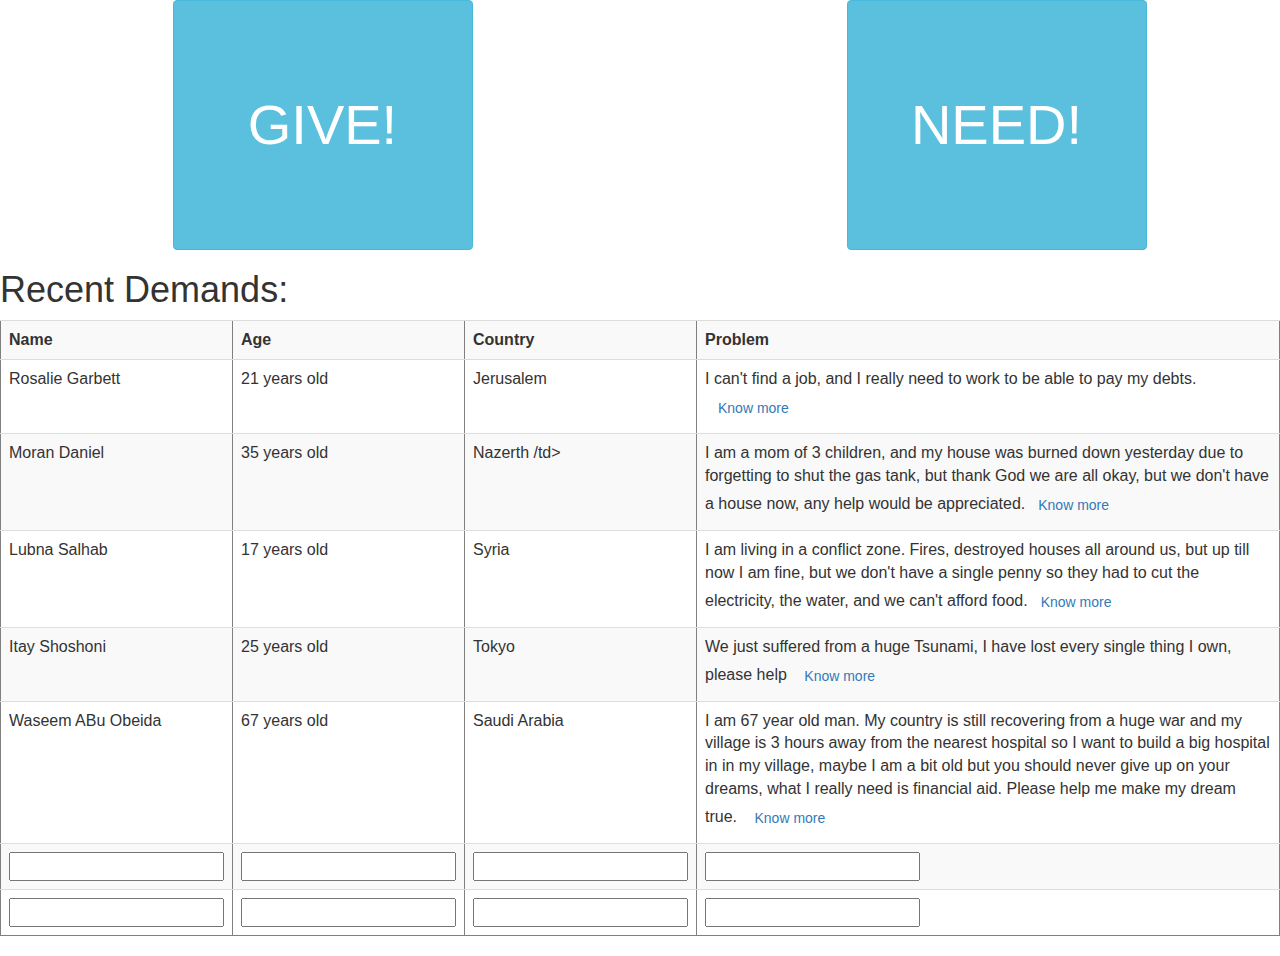
==== index.html @ 5c78fcf6 "Edited index, last thing" ====
<DOCTYPE! html>
<html>
	<head>
		<link rel="stylesheet" type="text/css" href="index.css">
		<link rel="stylesheet" href="http://maxcdn.bootstrapcdn.com/bootstrap/3.2.0/css/bootstrap.min.css">
		
	</head>
	<body>
		<div class="center">
			<div class="container-fluid"> 
				<div><button type="button" id="give" class="btn btn-info col-md-4 col-md-offset-1">GIVE!</button></div>
				<div><button type ="button"ID="need" class="btn btn-info col-md-4 col-md-offset-4">NEED!</button></div>
			</div>
		</div>
		<h1>Recent Demands:</h1>
		<table class="table table-striped" border="1" >
			<tr>
				<th>Name</th>
				<th>Age</th>
				<th>Country</th>
				<th>Problem</th>
			</tr>
			<tr>
      			<td>Rosalie Garbett</td>
      			<td>21 years old</td>
      			<td> Jerusalem</td>
      			<td>I can't find a job, and I really need to work to be able to pay my debts. <button type="button" class="btn btn-link">Know more</button></td>
  			 </tr>
  			 <tr>
      			<td>Moran Daniel</td>
      			<td>35 years old</td>
      			<td> Nazerth /td>
      			<td>I am a mom of 3 children, and my house was burned down yesterday due to forgetting to shut the gas tank, but thank God we are all okay, but we don't have a house now, any help would be appreciated.<button type="button" class="btn btn-link">Know more</button></td>
  			 <tr>
      			<td>Lubna Salhab</td>
      			<td> 17 years old </td>
      			<td> Syria </td>
      			<td> I am living in a conflict zone. Fires, destroyed houses all around us, but up till now I am fine, but we don't have a single penny so they had to cut the electricity, the water, and we can't afford food.<button type="button" class="btn btn-link">Know more</button></td>
  			 </tr
  			 <tr>
      			<td>Itay Shoshoni</td>
      			<td> 25 years old </td>
      			<td> Tokyo </td>
      			<td> We just suffered from a huge Tsunami, I have lost every single thing I own, please help <button type="button" class="btn btn-link">Know more</button></td>
  			 </tr>
  			 <tr>
      			<td>Waseem ABu Obeida</td>
      			<td> 67 years old </td>
      			<td> Saudi Arabia </td>
      			<td> I am 67 year old man. My country is still recovering from a huge war and my village is 3 hours away from the nearest hospital so I want to build a big hospital in in my village, maybe I am a bit old but you should never give up on your dreams, what I really need is financial aid. Please help me make my dream true. <button type="button" class="btn btn-link">Know more</button></td>
  			 </tr>
  			 <tr>
      			<td><input type="text" width="100%"></td>
      			<td><input type="text" width="100%"></td>
      			<td><input type="text" width="100%"></td>
      			<td><input type="text" width="100%"></td>
  			 </tr>
  			 <tr>
      			<td><input type="text" width="100%"></td>
      			<td><input type="text" width="100%"></td>
      			<td><input type="text" width="100%"></td>
      			<td><input type="text" width="100%"></td>
  			 </tr>
  			
		</table>
	</body>
</html>
---- index.css ----
#give{
	width: 300px;
	height:250px;
	/*margin-left: 190px;*/
	font-size: 400%;

}
#need{
	width: 300px;
	height: 250px;
	/*margin-left: 300px;*/
	font-size: 400%;
}
.center{
	width: 90%;
	margin: auto;
}
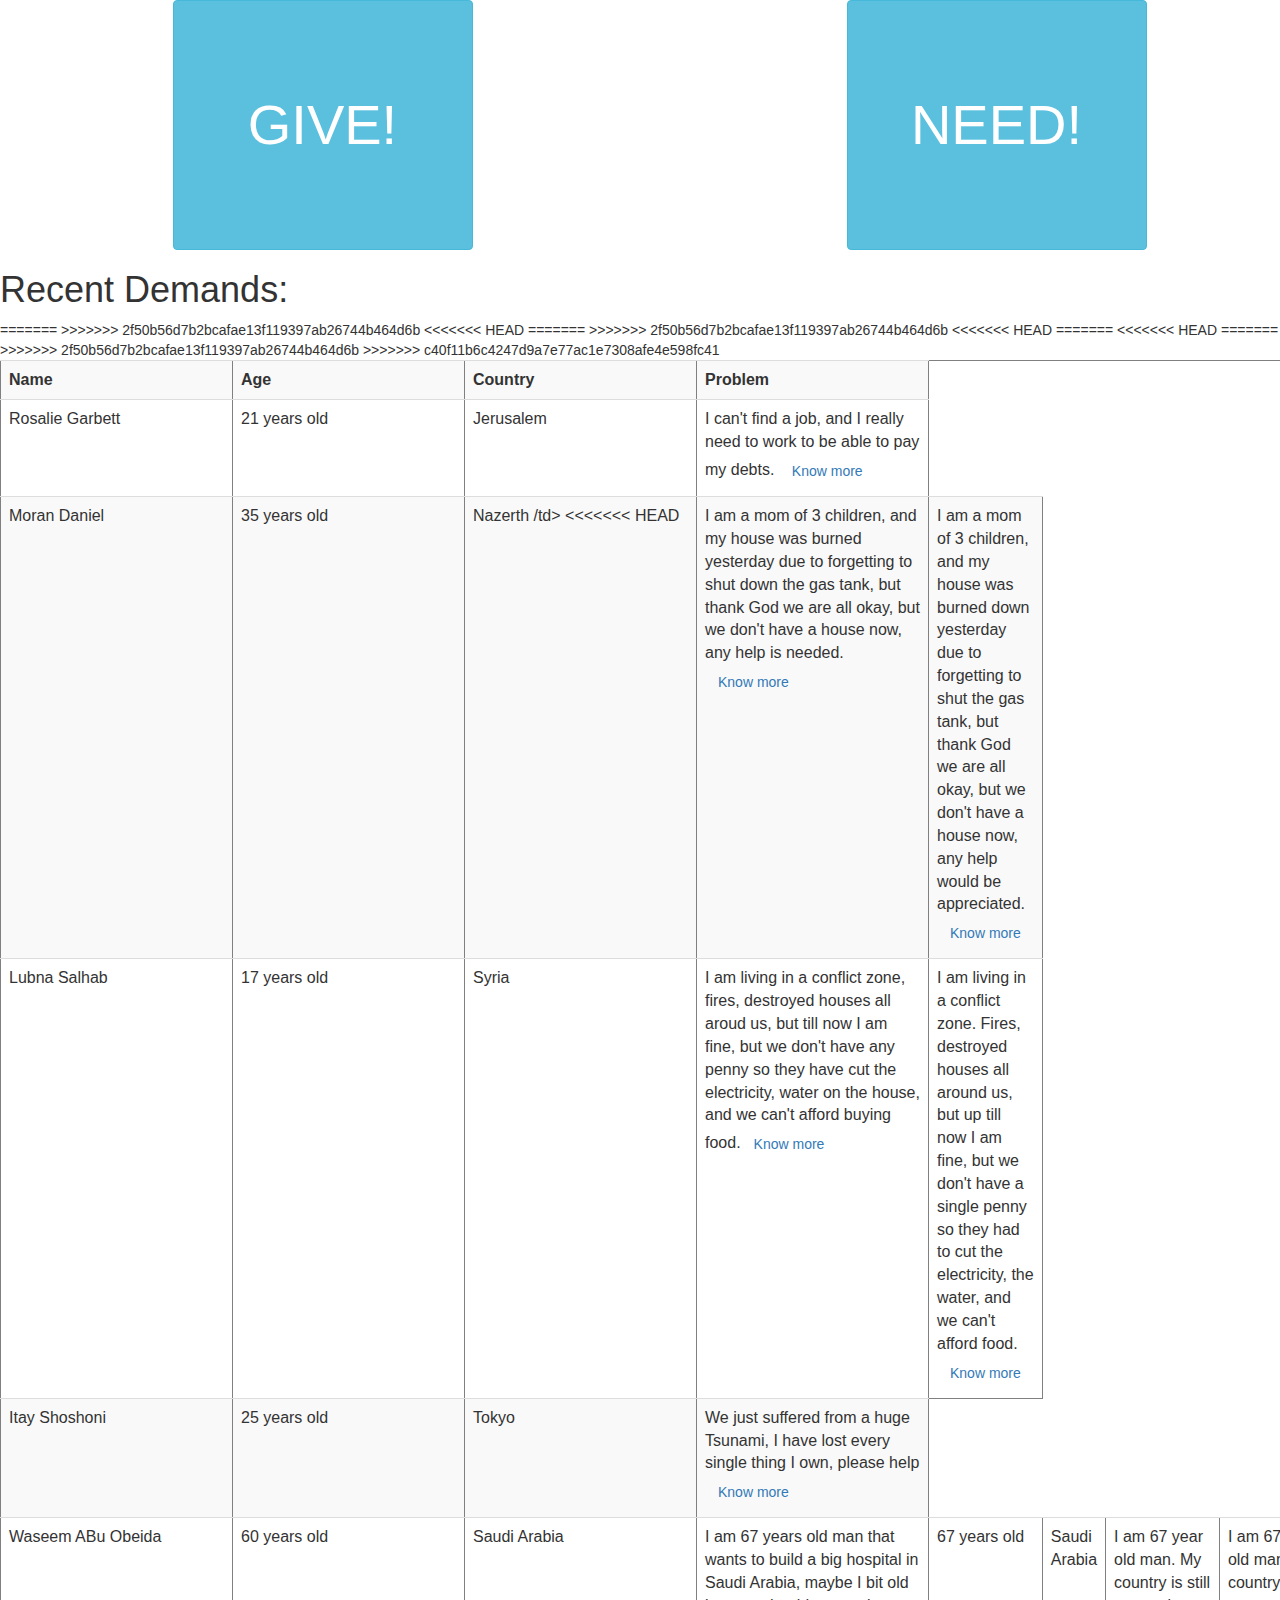
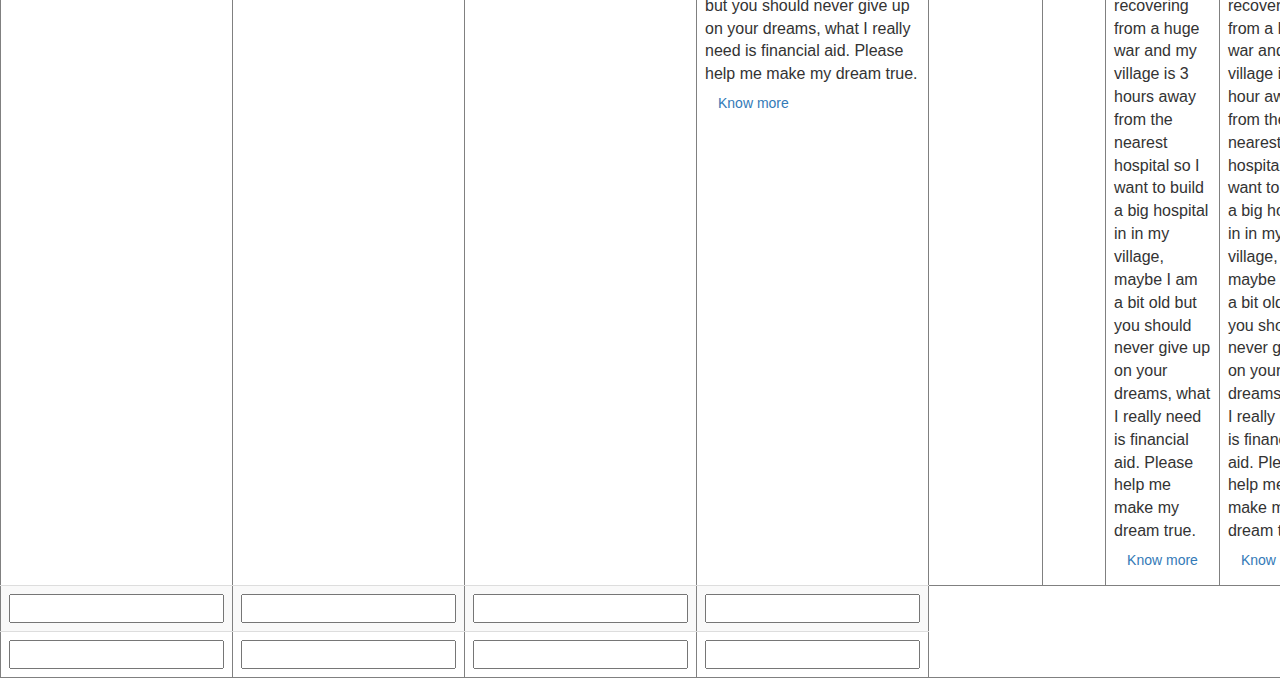
==== commit 47abbea8: "Edited index, last thing" ====
--- a/index.html
+++ b/index.html
@@ -30,12 +30,20 @@
       			<td>Moran Daniel</td>
       			<td>35 years old</td>
       			<td> Nazerth /td>
+<<<<<<< HEAD
+      			<td>I am a mom of 3 children, and my house was burned yesterday due to forgetting to shut down the gas tank, but thank God we are all okay, but we don't have a house now, any help is needed.<button type="button" class="btn btn-link">Know more</button></td>
+=======
       			<td>I am a mom of 3 children, and my house was burned down yesterday due to forgetting to shut the gas tank, but thank God we are all okay, but we don't have a house now, any help would be appreciated.<button type="button" class="btn btn-link">Know more</button></td>
+>>>>>>> 2f50b56d7b2bcafae13f119397ab26744b464d6b
   			 <tr>
       			<td>Lubna Salhab</td>
       			<td> 17 years old </td>
       			<td> Syria </td>
+<<<<<<< HEAD
+      			<td> I am living in a conflict zone, fires, destroyed houses all aroud us, but till now I am fine, but we don't have any penny so they have cut the electricity, water on the house, and we can't afford buying food.<button type="button" class="btn btn-link">Know more</button></td>
+=======
       			<td> I am living in a conflict zone. Fires, destroyed houses all around us, but up till now I am fine, but we don't have a single penny so they had to cut the electricity, the water, and we can't afford food.<button type="button" class="btn btn-link">Know more</button></td>
+>>>>>>> 2f50b56d7b2bcafae13f119397ab26744b464d6b
   			 </tr
   			 <tr>
       			<td>Itay Shoshoni</td>
@@ -45,9 +53,19 @@
   			 </tr>
   			 <tr>
       			<td>Waseem ABu Obeida</td>
+<<<<<<< HEAD
+      			<td> 60 years old </td>
+      			<td> Saudi Arabia </td>
+      			<td> I am 67 years old man that wants to build a big hospital in Saudi Arabia, maybe I bit old but you should never give up on your dreams, what I really need is financial aid. Please help me make my dream true. <button type="button" class="btn btn-link">Know more</button></td>
+=======
       			<td> 67 years old </td>
       			<td> Saudi Arabia </td>
+<<<<<<< HEAD
       			<td> I am 67 year old man. My country is still recovering from a huge war and my village is 3 hours away from the nearest hospital so I want to build a big hospital in in my village, maybe I am a bit old but you should never give up on your dreams, what I really need is financial aid. Please help me make my dream true. <button type="button" class="btn btn-link">Know more</button></td>
+=======
+      			<td> I am 67 year old man. My country is still recovering from a huge war and my village is 1 hour away from the nearest hospital so I want to build a big hospital in in my village, maybe I am a bit old but you should never give up on your dreams, what I really need is financial aid. Please help me make my dream true. <button type="button" class="btn btn-link">Know more</button></td>
+>>>>>>> 2f50b56d7b2bcafae13f119397ab26744b464d6b
+>>>>>>> c40f11b6c4247d9a7e77ac1e7308afe4e598fc41
   			 </tr>
   			 <tr>
       			<td><input type="text" width="100%"></td>
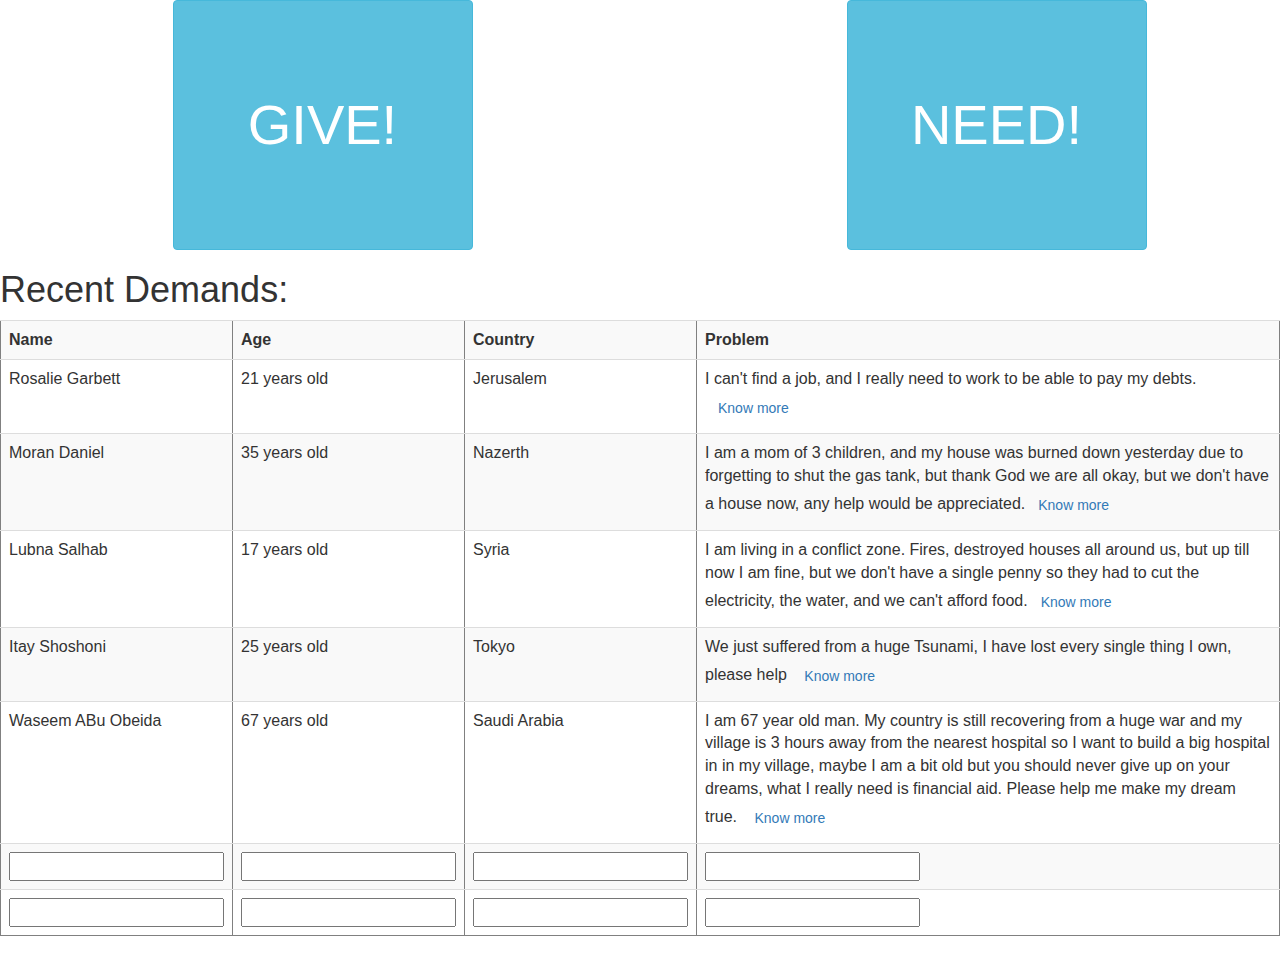
==== commit 5469518c: "Finished Index" ====
--- a/index.html
+++ b/index.html
@@ -29,22 +29,15 @@
   			 <tr>
       			<td>Moran Daniel</td>
       			<td>35 years old</td>
-      			<td> Nazerth /td>
-<<<<<<< HEAD
-      			<td>I am a mom of 3 children, and my house was burned yesterday due to forgetting to shut down the gas tank, but thank God we are all okay, but we don't have a house now, any help is needed.<button type="button" class="btn btn-link">Know more</button></td>
-=======
+      			<td> Nazerth </td>
+
       			<td>I am a mom of 3 children, and my house was burned down yesterday due to forgetting to shut the gas tank, but thank God we are all okay, but we don't have a house now, any help would be appreciated.<button type="button" class="btn btn-link">Know more</button></td>
->>>>>>> 2f50b56d7b2bcafae13f119397ab26744b464d6b
   			 <tr>
       			<td>Lubna Salhab</td>
       			<td> 17 years old </td>
       			<td> Syria </td>
-<<<<<<< HEAD
-      			<td> I am living in a conflict zone, fires, destroyed houses all aroud us, but till now I am fine, but we don't have any penny so they have cut the electricity, water on the house, and we can't afford buying food.<button type="button" class="btn btn-link">Know more</button></td>
-=======
       			<td> I am living in a conflict zone. Fires, destroyed houses all around us, but up till now I am fine, but we don't have a single penny so they had to cut the electricity, the water, and we can't afford food.<button type="button" class="btn btn-link">Know more</button></td>
->>>>>>> 2f50b56d7b2bcafae13f119397ab26744b464d6b
-  			 </tr
+  			 </tr>
   			 <tr>
       			<td>Itay Shoshoni</td>
       			<td> 25 years old </td>
@@ -53,19 +46,9 @@
   			 </tr>
   			 <tr>
       			<td>Waseem ABu Obeida</td>
-<<<<<<< HEAD
-      			<td> 60 years old </td>
-      			<td> Saudi Arabia </td>
-      			<td> I am 67 years old man that wants to build a big hospital in Saudi Arabia, maybe I bit old but you should never give up on your dreams, what I really need is financial aid. Please help me make my dream true. <button type="button" class="btn btn-link">Know more</button></td>
-=======
       			<td> 67 years old </td>
       			<td> Saudi Arabia </td>
-<<<<<<< HEAD
       			<td> I am 67 year old man. My country is still recovering from a huge war and my village is 3 hours away from the nearest hospital so I want to build a big hospital in in my village, maybe I am a bit old but you should never give up on your dreams, what I really need is financial aid. Please help me make my dream true. <button type="button" class="btn btn-link">Know more</button></td>
-=======
-      			<td> I am 67 year old man. My country is still recovering from a huge war and my village is 1 hour away from the nearest hospital so I want to build a big hospital in in my village, maybe I am a bit old but you should never give up on your dreams, what I really need is financial aid. Please help me make my dream true. <button type="button" class="btn btn-link">Know more</button></td>
->>>>>>> 2f50b56d7b2bcafae13f119397ab26744b464d6b
->>>>>>> c40f11b6c4247d9a7e77ac1e7308afe4e598fc41
   			 </tr>
   			 <tr>
       			<td><input type="text" width="100%"></td>
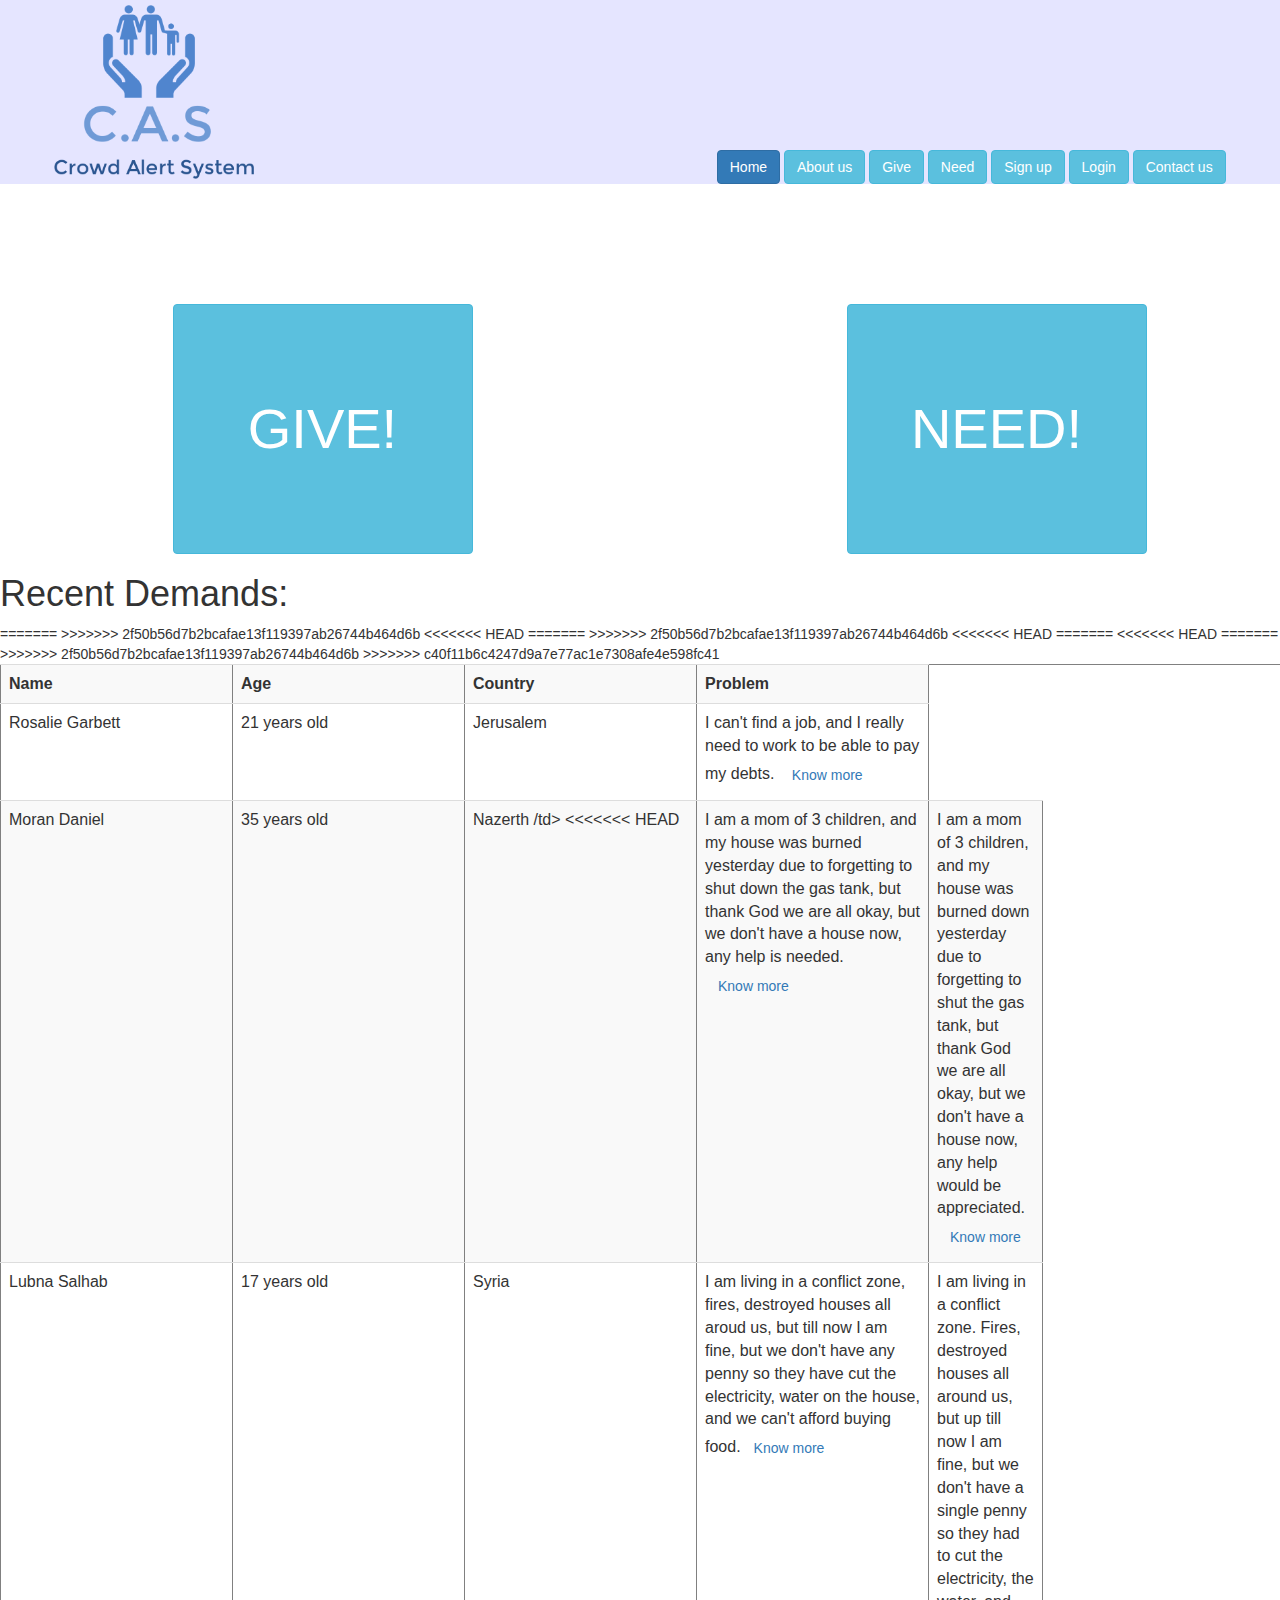
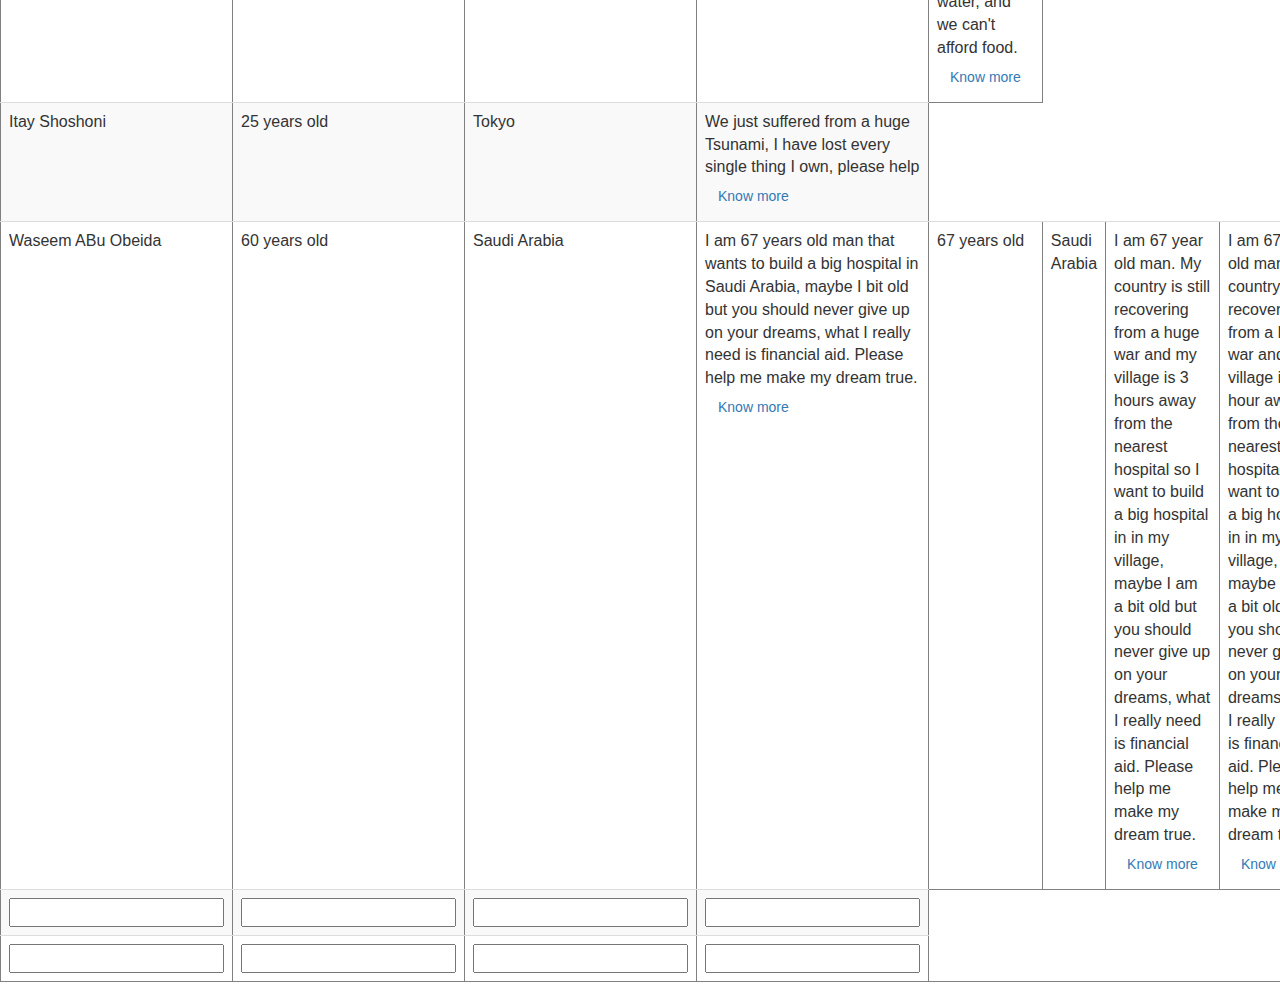
==== commit aa9be874: "Added navabar to all pages" ====
--- a/index.html
+++ b/index.html
@@ -2,10 +2,29 @@
 <html>
 	<head>
 		<link rel="stylesheet" type="text/css" href="index.css">
-		<link rel="stylesheet" href="http://maxcdn.bootstrapcdn.com/bootstrap/3.2.0/css/bootstrap.min.css">
+		<link rel="stylesheet" href="fonts.css">
+            <link rel="stylesheet" href="http://maxcdn.bootstrapcdn.com/bootstrap/3.2.0/css/bootstrap.min.css">
+            <link rel="stylesheet" type="text/css" href="CASproject.css">
 		
 	</head>
 	<body>
+            <div class="row">
+            <a class="logo"><img src="logo.png" width="200" /></a>
+
+            <a href="./index.html" class="btn btn-primary">Home</a>
+
+            <a href="./test.html" class="btn btn-info">About us</a>
+
+            <a href="./.html" class="btn btn-info">Give</a>
+
+            <a href="./.html" class="btn btn-info">Need</a>
+
+            <a href="./register.html" class="btn btn-info">Sign up</a>
+
+            <a href="./login.html" class="btn btn-info">Login</a>
+
+            <a href="./contactuscas.html" class="btn btn-info">Contact us</a>
+            </div>
 		<div class="center">
 			<div class="container-fluid"> 
 				<div><button type="button" id="give" class="btn btn-info col-md-4 col-md-offset-1">GIVE!</button></div>
@@ -29,15 +48,22 @@
   			 <tr>
       			<td>Moran Daniel</td>
       			<td>35 years old</td>
-      			<td> Nazerth </td>
-
+      			<td> Nazerth /td>
+<<<<<<< HEAD
+      			<td>I am a mom of 3 children, and my house was burned yesterday due to forgetting to shut down the gas tank, but thank God we are all okay, but we don't have a house now, any help is needed.<button type="button" class="btn btn-link">Know more</button></td>
+=======
       			<td>I am a mom of 3 children, and my house was burned down yesterday due to forgetting to shut the gas tank, but thank God we are all okay, but we don't have a house now, any help would be appreciated.<button type="button" class="btn btn-link">Know more</button></td>
+>>>>>>> 2f50b56d7b2bcafae13f119397ab26744b464d6b
   			 <tr>
       			<td>Lubna Salhab</td>
       			<td> 17 years old </td>
       			<td> Syria </td>
+<<<<<<< HEAD
+      			<td> I am living in a conflict zone, fires, destroyed houses all aroud us, but till now I am fine, but we don't have any penny so they have cut the electricity, water on the house, and we can't afford buying food.<button type="button" class="btn btn-link">Know more</button></td>
+=======
       			<td> I am living in a conflict zone. Fires, destroyed houses all around us, but up till now I am fine, but we don't have a single penny so they had to cut the electricity, the water, and we can't afford food.<button type="button" class="btn btn-link">Know more</button></td>
-  			 </tr>
+>>>>>>> 2f50b56d7b2bcafae13f119397ab26744b464d6b
+  			 </tr
   			 <tr>
       			<td>Itay Shoshoni</td>
       			<td> 25 years old </td>
@@ -46,9 +72,19 @@
   			 </tr>
   			 <tr>
       			<td>Waseem ABu Obeida</td>
+<<<<<<< HEAD
+      			<td> 60 years old </td>
+      			<td> Saudi Arabia </td>
+      			<td> I am 67 years old man that wants to build a big hospital in Saudi Arabia, maybe I bit old but you should never give up on your dreams, what I really need is financial aid. Please help me make my dream true. <button type="button" class="btn btn-link">Know more</button></td>
+=======
       			<td> 67 years old </td>
       			<td> Saudi Arabia </td>
+<<<<<<< HEAD
       			<td> I am 67 year old man. My country is still recovering from a huge war and my village is 3 hours away from the nearest hospital so I want to build a big hospital in in my village, maybe I am a bit old but you should never give up on your dreams, what I really need is financial aid. Please help me make my dream true. <button type="button" class="btn btn-link">Know more</button></td>
+=======
+      			<td> I am 67 year old man. My country is still recovering from a huge war and my village is 1 hour away from the nearest hospital so I want to build a big hospital in in my village, maybe I am a bit old but you should never give up on your dreams, what I really need is financial aid. Please help me make my dream true. <button type="button" class="btn btn-link">Know more</button></td>
+>>>>>>> 2f50b56d7b2bcafae13f119397ab26744b464d6b
+>>>>>>> c40f11b6c4247d9a7e77ac1e7308afe4e598fc41
   			 </tr>
   			 <tr>
       			<td><input type="text" width="100%"></td>
--- a/fonts.css
+++ b/fonts.css
@@ -0,0 +1,4 @@
+@font-face{
+	font-family: fancyfont;
+	src:url("fancyfont.otf") format("opentype");
+}--- a/CASproject.css
+++ b/CASproject.css
@@ -0,0 +1,28 @@
+div{
+	text-align: center;
+	margin:auto;
+
+}
+
+button a{
+	color:white;
+}
+
+.row{
+	text-align: center;
+	background-color: #e5e5ff;
+	margin-bottom: 120px;
+}
+.row .btn{
+	margin-top: 150px;
+}
+.logo
+{
+	margin: 0;
+	padding: 0;
+	margin-right: 35%;
+}
+ul{
+	margin: 0;
+	padding:0;
+}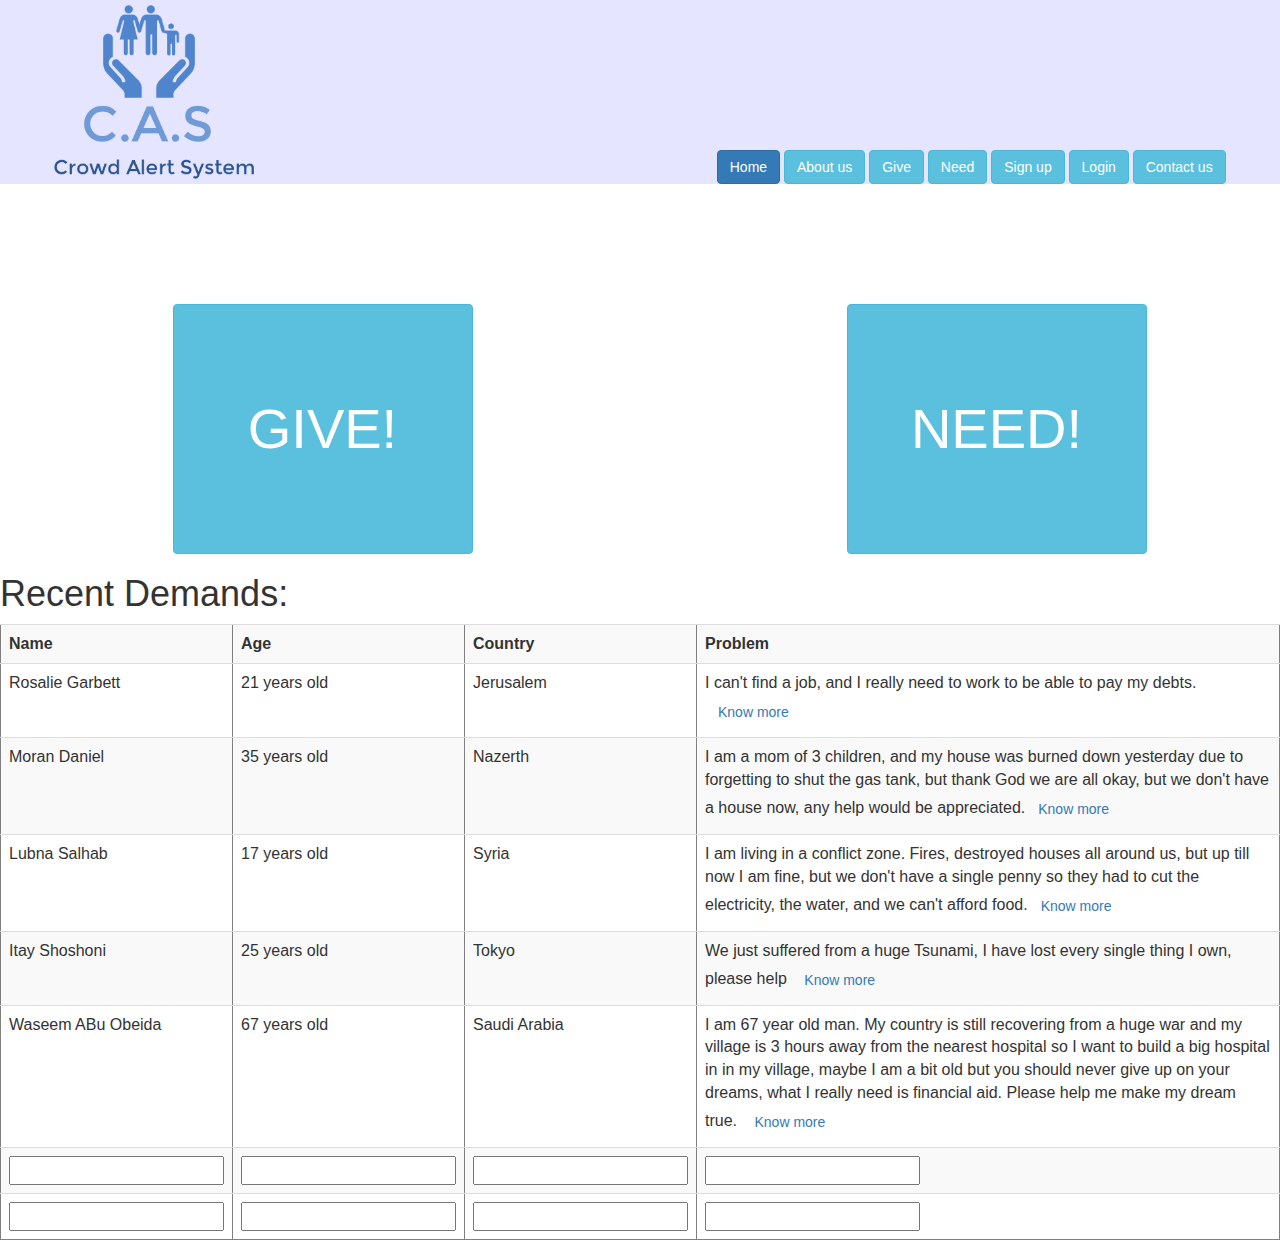
==== commit 055548a8: "navabar added to all pages" ====
--- a/index.html
+++ b/index.html
@@ -48,22 +48,15 @@
   			 <tr>
       			<td>Moran Daniel</td>
       			<td>35 years old</td>
-      			<td> Nazerth /td>
-<<<<<<< HEAD
-      			<td>I am a mom of 3 children, and my house was burned yesterday due to forgetting to shut down the gas tank, but thank God we are all okay, but we don't have a house now, any help is needed.<button type="button" class="btn btn-link">Know more</button></td>
-=======
+      			<td> Nazerth </td>
+
       			<td>I am a mom of 3 children, and my house was burned down yesterday due to forgetting to shut the gas tank, but thank God we are all okay, but we don't have a house now, any help would be appreciated.<button type="button" class="btn btn-link">Know more</button></td>
->>>>>>> 2f50b56d7b2bcafae13f119397ab26744b464d6b
   			 <tr>
       			<td>Lubna Salhab</td>
       			<td> 17 years old </td>
       			<td> Syria </td>
-<<<<<<< HEAD
-      			<td> I am living in a conflict zone, fires, destroyed houses all aroud us, but till now I am fine, but we don't have any penny so they have cut the electricity, water on the house, and we can't afford buying food.<button type="button" class="btn btn-link">Know more</button></td>
-=======
       			<td> I am living in a conflict zone. Fires, destroyed houses all around us, but up till now I am fine, but we don't have a single penny so they had to cut the electricity, the water, and we can't afford food.<button type="button" class="btn btn-link">Know more</button></td>
->>>>>>> 2f50b56d7b2bcafae13f119397ab26744b464d6b
-  			 </tr
+  			 </tr>
   			 <tr>
       			<td>Itay Shoshoni</td>
       			<td> 25 years old </td>
@@ -72,19 +65,9 @@
   			 </tr>
   			 <tr>
       			<td>Waseem ABu Obeida</td>
-<<<<<<< HEAD
-      			<td> 60 years old </td>
-      			<td> Saudi Arabia </td>
-      			<td> I am 67 years old man that wants to build a big hospital in Saudi Arabia, maybe I bit old but you should never give up on your dreams, what I really need is financial aid. Please help me make my dream true. <button type="button" class="btn btn-link">Know more</button></td>
-=======
       			<td> 67 years old </td>
       			<td> Saudi Arabia </td>
-<<<<<<< HEAD
       			<td> I am 67 year old man. My country is still recovering from a huge war and my village is 3 hours away from the nearest hospital so I want to build a big hospital in in my village, maybe I am a bit old but you should never give up on your dreams, what I really need is financial aid. Please help me make my dream true. <button type="button" class="btn btn-link">Know more</button></td>
-=======
-      			<td> I am 67 year old man. My country is still recovering from a huge war and my village is 1 hour away from the nearest hospital so I want to build a big hospital in in my village, maybe I am a bit old but you should never give up on your dreams, what I really need is financial aid. Please help me make my dream true. <button type="button" class="btn btn-link">Know more</button></td>
->>>>>>> 2f50b56d7b2bcafae13f119397ab26744b464d6b
->>>>>>> c40f11b6c4247d9a7e77ac1e7308afe4e598fc41
   			 </tr>
   			 <tr>
       			<td><input type="text" width="100%"></td>
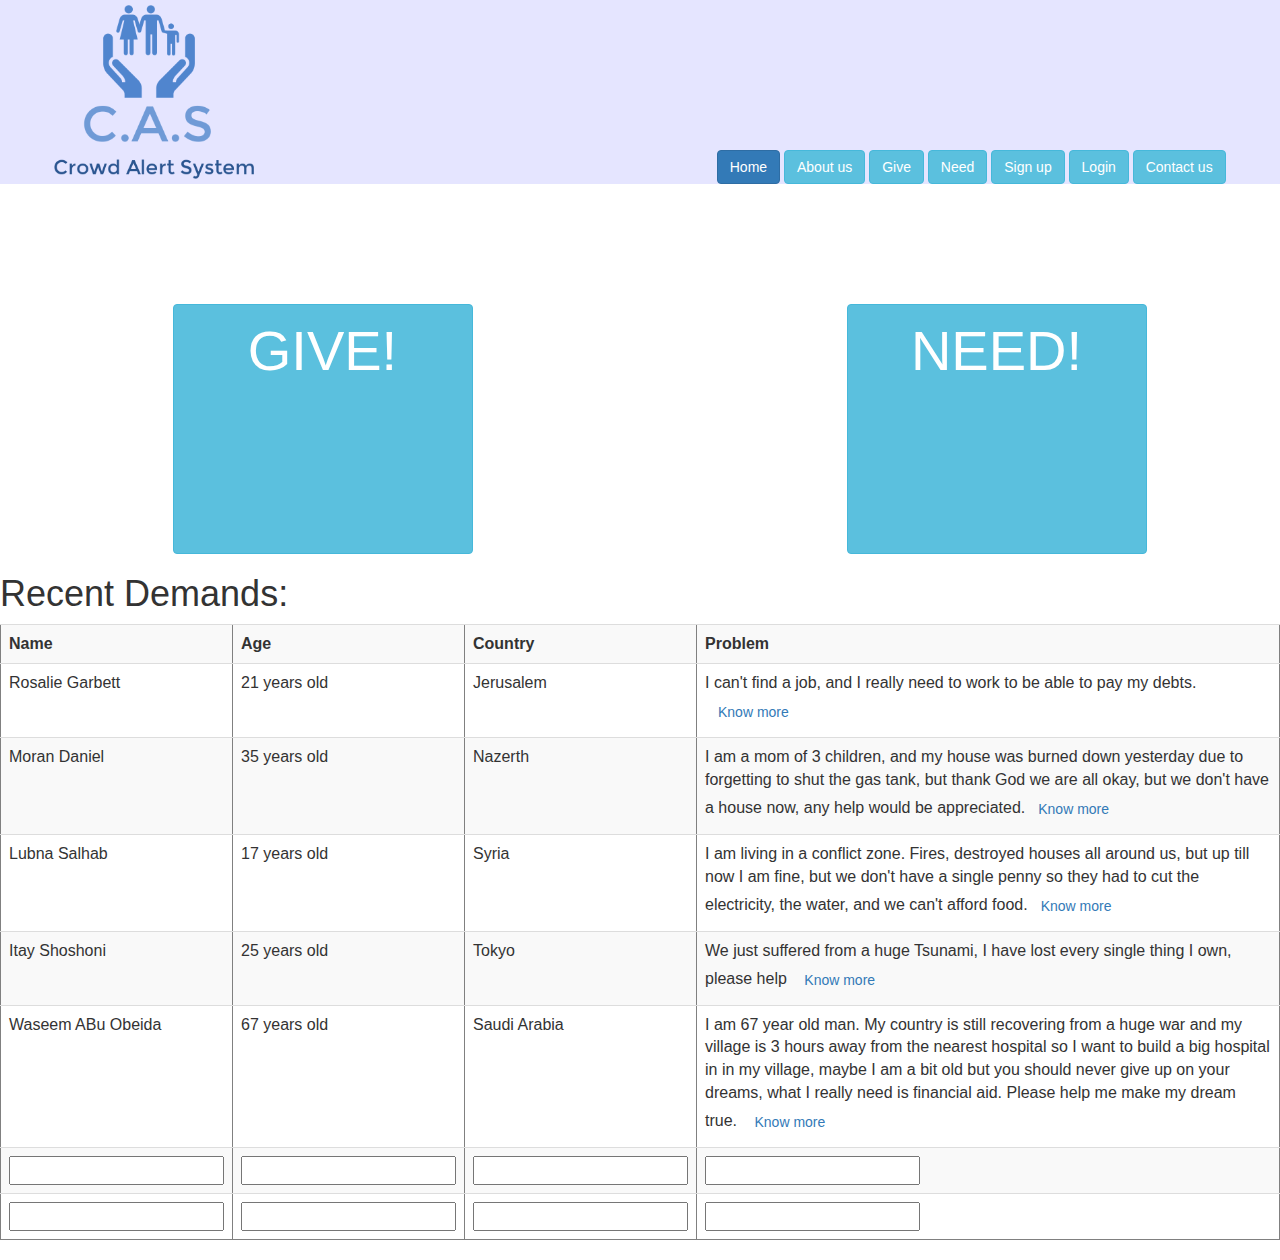
==== commit f5d01663: "bug fixes" ====
--- a/index.html
+++ b/index.html
@@ -13,7 +13,7 @@
 
             <a href="./index.html" class="btn btn-primary">Home</a>
 
-            <a href="./test.html" class="btn btn-info">About us</a>
+            <a href="./about.html" class="btn btn-info">About us</a>
 
             <a href="./.html" class="btn btn-info">Give</a>
 
@@ -27,8 +27,8 @@
             </div>
 		<div class="center">
 			<div class="container-fluid"> 
-				<div><button type="button" id="give" class="btn btn-info col-md-4 col-md-offset-1">GIVE!</button></div>
-				<div><button type ="button"ID="need" class="btn btn-info col-md-4 col-md-offset-4">NEED!</button></div>
+				<div><a type="button" id="give" class="btn btn-info col-md-4 col-md-offset-1" href="./giveform.html">GIVE!</a></div>
+				<div><a type ="button"ID="need" class="btn btn-info col-md-4 col-md-offset-4"  href="./needpage.html">NEED!</a></div>
 			</div>
 		</div>
 		<h1>Recent Demands:</h1>
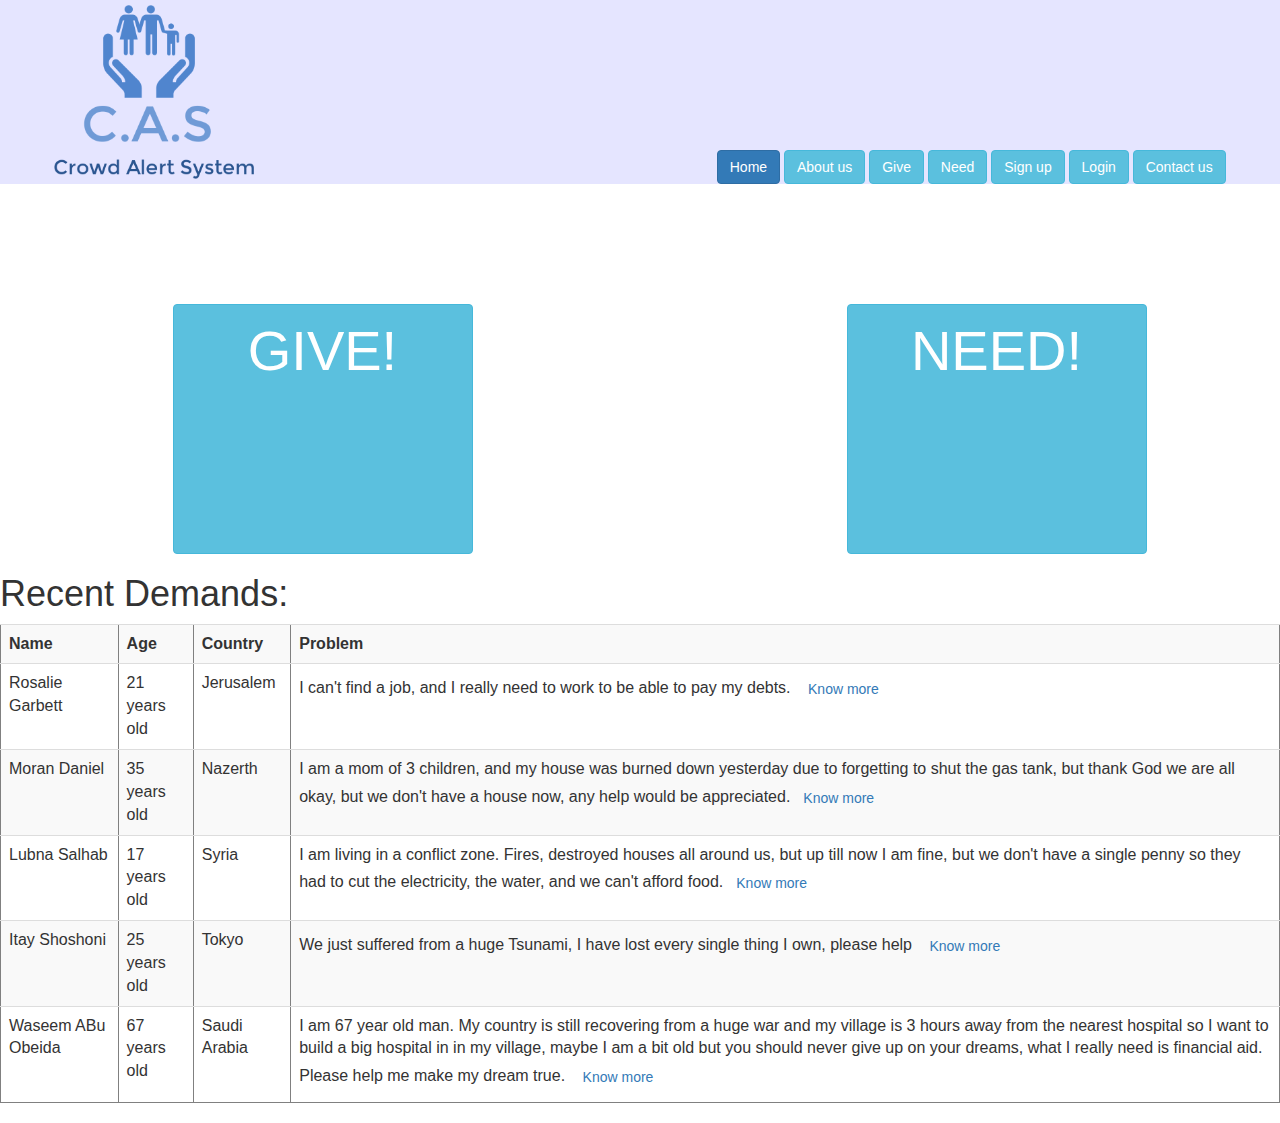
==== commit daace6f0: "final touches - added need and give pages, fixed links. we still have lots of things to do" ====
--- a/index.html
+++ b/index.html
@@ -15,9 +15,9 @@
 
             <a href="./about.html" class="btn btn-info">About us</a>
 
-            <a href="./.html" class="btn btn-info">Give</a>
+            <a href="./giveform.html" class="btn btn-info">Give</a>
 
-            <a href="./.html" class="btn btn-info">Need</a>
+            <a href="./need.html" class="btn btn-info">Need</a>
 
             <a href="./register.html" class="btn btn-info">Sign up</a>
 
@@ -28,7 +28,7 @@
 		<div class="center">
 			<div class="container-fluid"> 
 				<div><a type="button" id="give" class="btn btn-info col-md-4 col-md-offset-1" href="./giveform.html">GIVE!</a></div>
-				<div><a type ="button"ID="need" class="btn btn-info col-md-4 col-md-offset-4"  href="./needpage.html">NEED!</a></div>
+				<div><a type ="button"ID="need" class="btn btn-info col-md-4 col-md-offset-4"  href="./need.html">NEED!</a></div>
 			</div>
 		</div>
 		<h1>Recent Demands:</h1>
@@ -69,18 +69,7 @@
       			<td> Saudi Arabia </td>
       			<td> I am 67 year old man. My country is still recovering from a huge war and my village is 3 hours away from the nearest hospital so I want to build a big hospital in in my village, maybe I am a bit old but you should never give up on your dreams, what I really need is financial aid. Please help me make my dream true. <button type="button" class="btn btn-link">Know more</button></td>
   			 </tr>
-  			 <tr>
-      			<td><input type="text" width="100%"></td>
-      			<td><input type="text" width="100%"></td>
-      			<td><input type="text" width="100%"></td>
-      			<td><input type="text" width="100%"></td>
-  			 </tr>
-  			 <tr>
-      			<td><input type="text" width="100%"></td>
-      			<td><input type="text" width="100%"></td>
-      			<td><input type="text" width="100%"></td>
-      			<td><input type="text" width="100%"></td>
-  			 </tr>
+  			
   			
 		</table>
 	</body>
